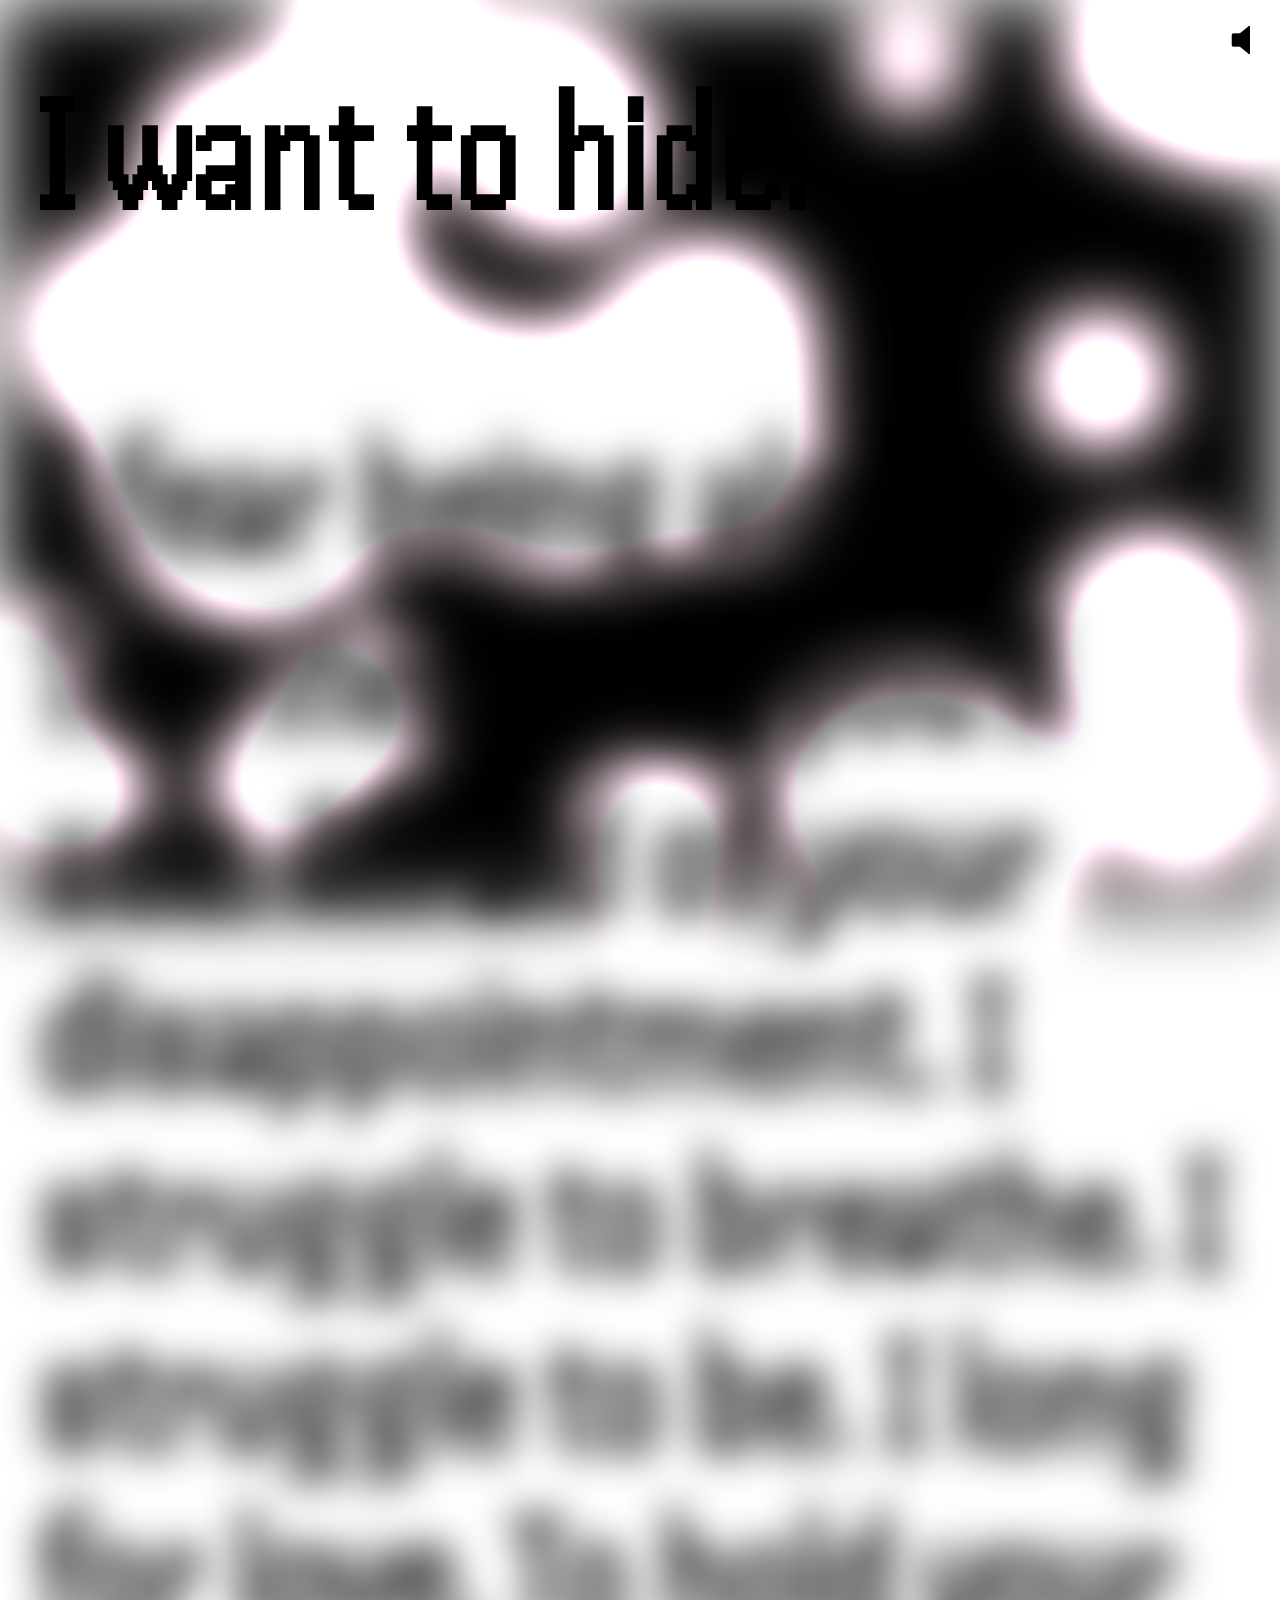
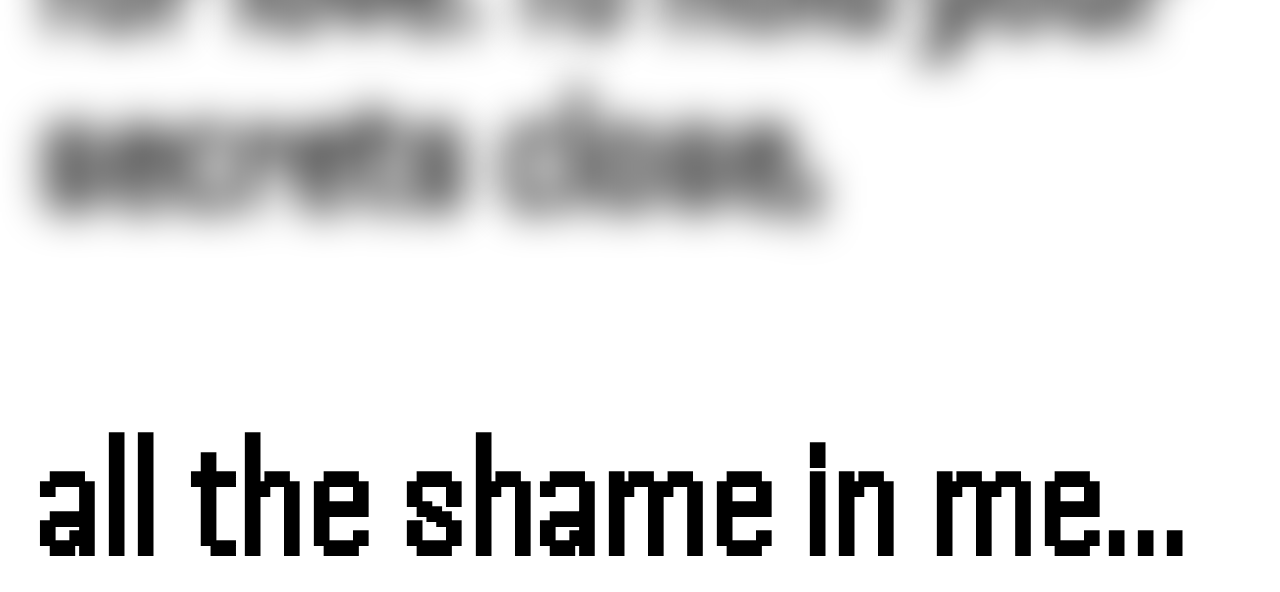
==== alltheshameinme.html @ 55e4df17 "indexup" ====
<!DOCTYPE html>
<html lang="en">
<head>
    <meta charset="UTF-8">
    <meta name="viewport" content="width=device-width, initial-scale=1.0">
    <title>I want to hide</title>
    <link rel="stylesheet" href="styles.css">
    

    <link rel="preconnect" href="https://fonts.googleapis.com">
    <link rel="preconnect" href="https://fonts.gstatic.com" crossorigin>
    <link href="https://fonts.googleapis.com/css2?family=Bodoni+Moda:ital,opsz,wght@0,6..96,400..900;1,6..96,400..900&family=Handjet:wght@100..900&display=swap" rel="stylesheet">



</head>
<body>


    <div class="text-container">
        I want to hide.
        <p id="interactive-text">
           </p>
        all the shame in me...
    </div>


    <audio id="background-music" autoplay loop muted>
        <source src="music_baby.mp3" type="audio/mpeg">
        Your browser does not support the audio element.
    </audio>
    <img id="unmute-image" src="unmute.png" alt="Unmute">
    <img id="mute-image" src="mute.png" alt="Mute">




    <script src="https://code.jquery.com/jquery-3.6.0.min.js"></script>
    <script src="script.js"></script>

    <script src="music.js"></script>
    <canvas id="background-canvas"></canvas>
     <script src="animation.js"></script>
</body>
</html>
---- styles.css ----
/* styles.css */
#background-canvas {
    position:fixed;
    top: 0;
    left: 0;
    width: 100%;
    height: 100%;
    z-index: -1; /* Ensure the canvas is behind other content */
    display: block; /* Remove any extra spacing below the canvas */
    filter: blur(3vw);
}

/* Styling for main content */
.content {
    position:fixed;
    z-index: 1; /* Ensure content is above the canvas */
}



body {

    font-family: "Handjet", sans-serif;
    font-optical-sizing: auto;
    font-weight: 700;
    font-style: normal;

    font-size: 13vw;
    color: #000000;
    line-height: 14vw;

    display: block;
    justify-content: center;
    align-items: center;
    height: 100vh;
    margin: 3vw;
    margin-top: 5vw;
    background-color: #ffffff;
    overflow:hidden;

}


.text-container {
    max-width: 100%; /* Ensure the container does not exceed the screen width */
    box-sizing: border-box; 
    position: relative;
    white-space: inherit;
    overflow-wrap: break-word;
}

.word {
    -webkit-filter: blur(1.6vw); /* For Safari */
    filter: blur(1.6vw);
    transition: -webkit-filter 12s ease; /* For Safari */
    transition: filter 12s ease;
}

.word:hover {
    filter: blur(0px);
    transition: -webkit-filter 0.5s ease; /* For Safari */
    transition: filter 0.5s ease;
    
}


#interactive-text {
    -webkit-user-drag: none; /* Prevents dragging on WebKit-based browsers like Safari */
    -webkit-user-select: none; /* Prevents text selection on WebKit-based browsers like Safari */
    -moz-user-select: none; /* Prevents text selection on Firefox */
    -ms-user-select: none; /* Prevents text selection on Internet Explorer/Edge */
    user-select: none; /* Standard syntax for preventing text selection */
}


#mute-image {
    position: absolute;
            top: 20px; /* Adjust the distance from the top */
            right: 10px; /* Adjust the distance from the right */
            width: 40px; /* Adjust the size of the image */
            height: 40px;
            cursor: pointer;
}

#unmute-image {
    position: absolute;
    top: 20px; /* Adjust the distance from the top */
    right: 10px; /* Adjust the distance from the right */
    width: 40px; /* Adjust the size of the image */
    height: 40px;
    cursor: pointer;
}
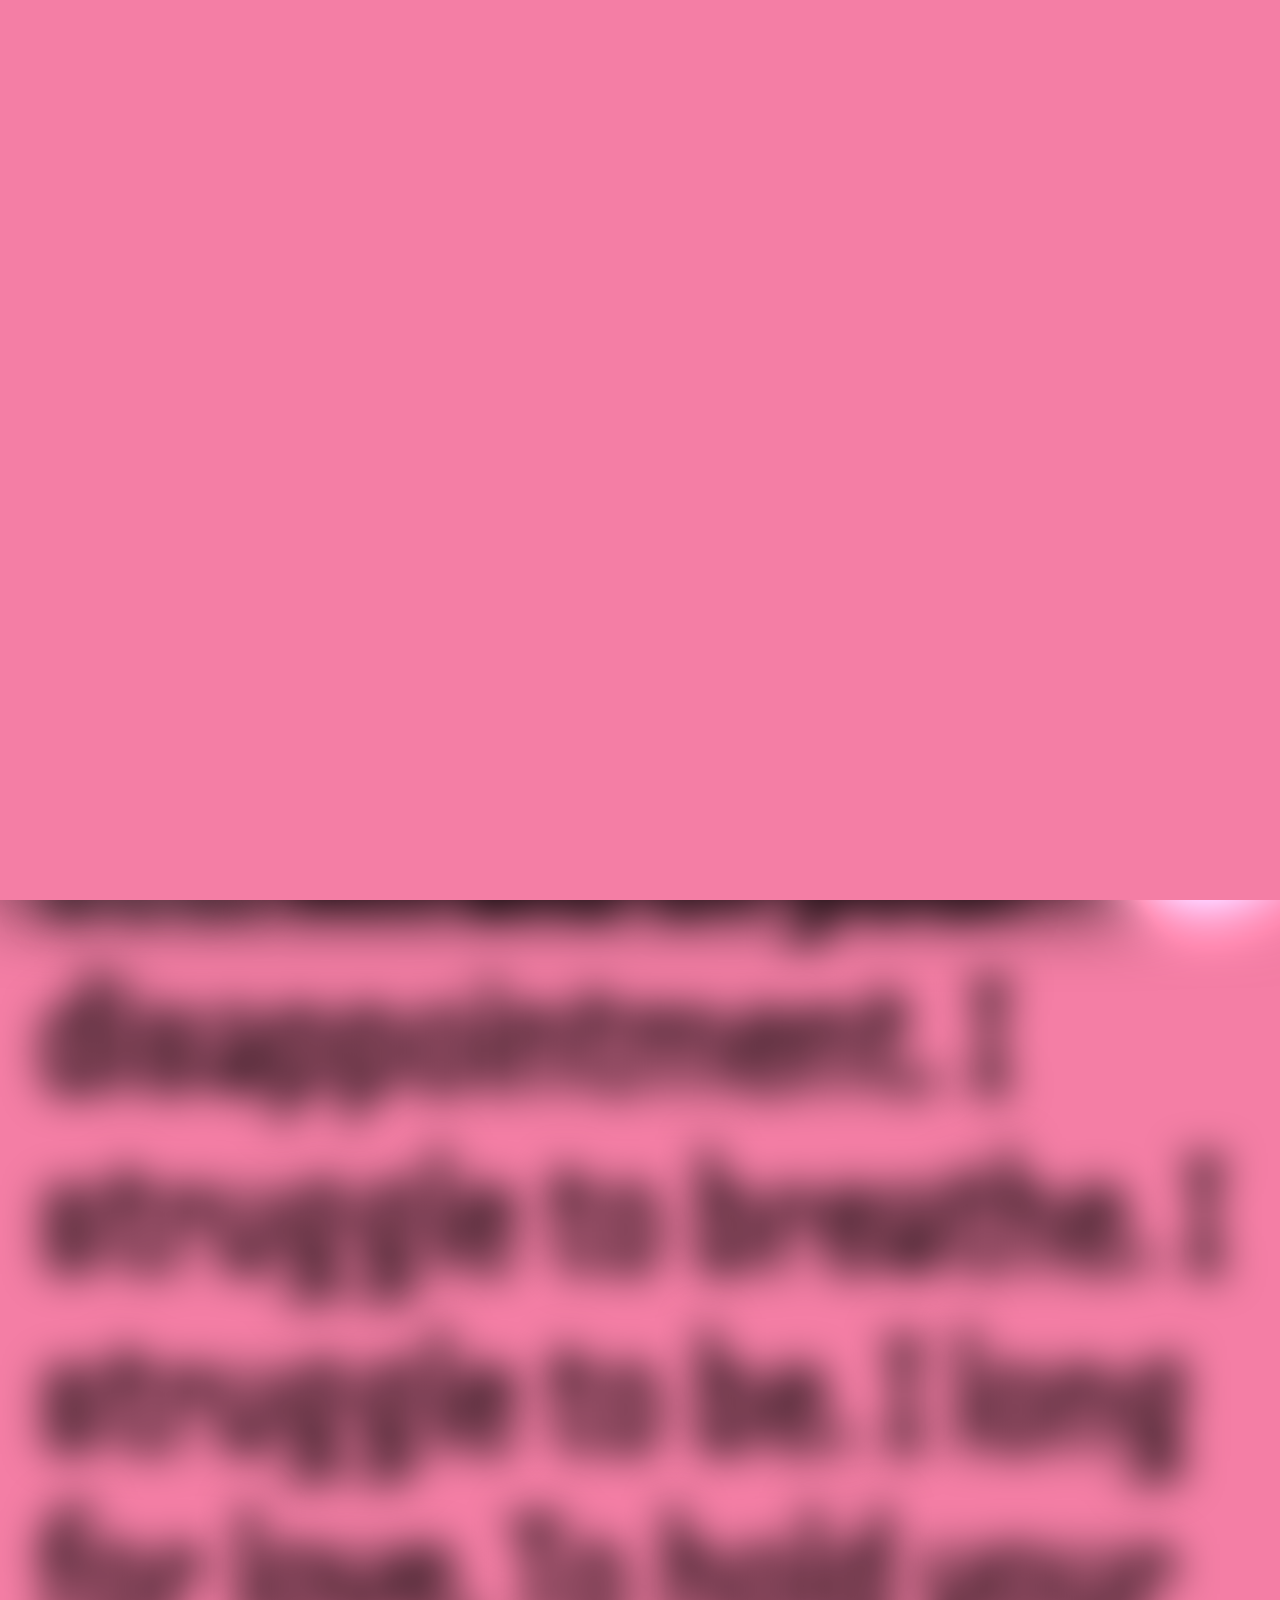
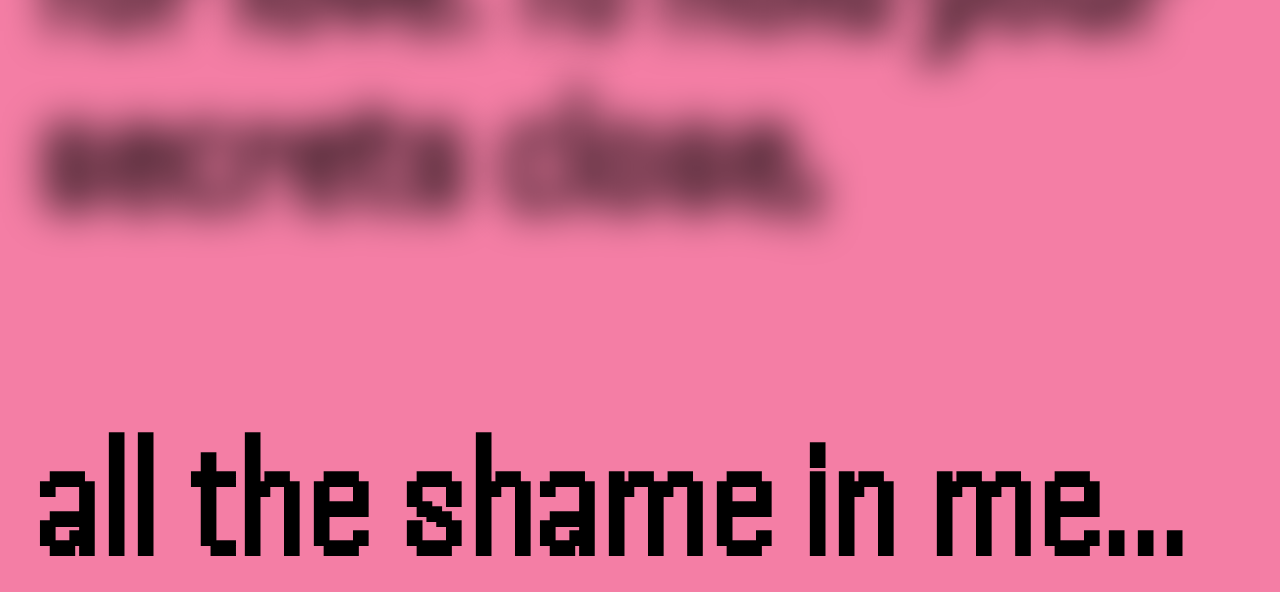
==== commit 23c5062d: "pink" ====
--- a/alltheshameinme.html
+++ b/alltheshameinme.html
@@ -16,7 +16,7 @@
 </head>
 <body>
 
-
+<div class ="fakepink"></div>
     <div class="text-container">
         I want to hide.
         <p id="interactive-text">
@@ -33,8 +33,6 @@
     <img id="mute-image" src="mute.png" alt="Mute">
 
 
-
-
     <script src="https://code.jquery.com/jquery-3.6.0.min.js"></script>
     <script src="script.js"></script>
 
--- a/styles.css
+++ b/styles.css
@@ -1,4 +1,6 @@
 /* styles.css */
+
+
 #background-canvas {
     position:fixed;
     top: 0;
@@ -14,6 +16,8 @@
 .content {
     position:fixed;
     z-index: 1; /* Ensure content is above the canvas */
+
+    
 }
 
 
@@ -35,11 +39,19 @@
     height: 100vh;
     margin: 3vw;
     margin-top: 5vw;
-    background-color: #ffffff;
+    background-color: #f47ea5;
     overflow:hidden;
 
+    animation: fadeIn 2s forwards;
 }
-
+@keyframes fadeIn {
+    from {
+        opacity: 0;
+    }
+    to {
+        opacity: 1;
+    }
+}
 
 .text-container {
     max-width: 100%; /* Ensure the container does not exceed the screen width */
@@ -89,4 +101,30 @@
     width: 40px; /* Adjust the size of the image */
     height: 40px;
     cursor: pointer;
+}
+
+
+.fakepink {
+    position: fixed;
+    top: 0;
+    left: 0;
+    width: 100%;
+    height: 100%;
+    background-color: #f47ea5;
+    z-index: 10; /* Make sure it sits on top of other content */
+    opacity: 1; /* Start fully opaque */
+    animation: fadeOut 5s forwards; /* Adjust duration as needed */
+}
+
+@keyframes fadeOut {
+    from {
+        opacity: 1;
+    }
+    to {
+        opacity: 0;
+    }
+}
+
+.fakepink.remove {
+    display: none;
 }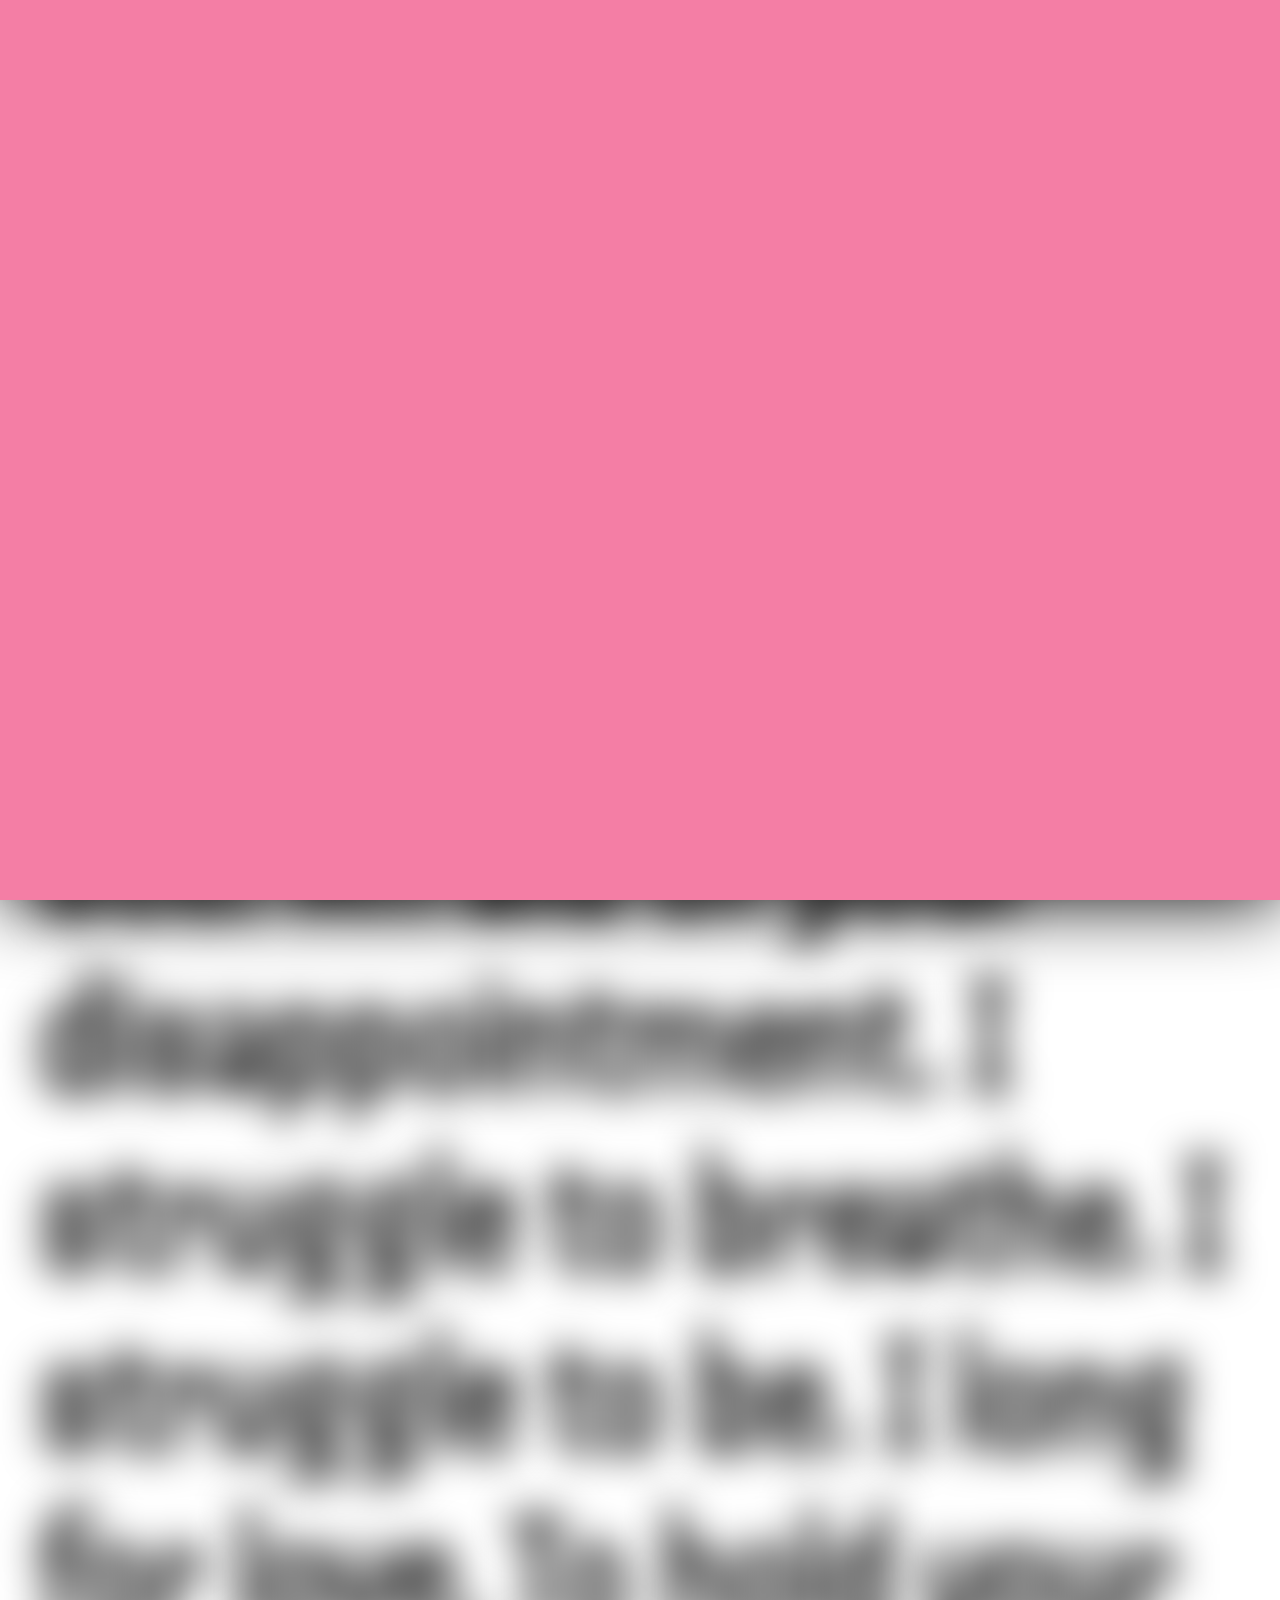
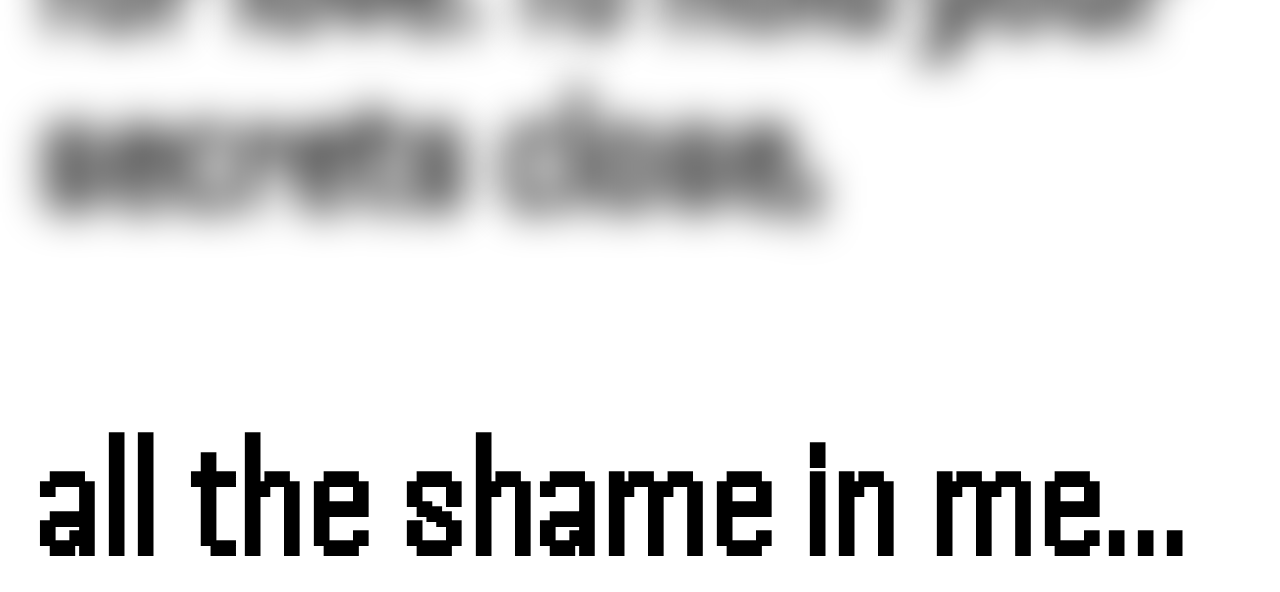
==== commit f3d33a35: "topbar" ====
--- a/alltheshameinme.html
+++ b/alltheshameinme.html
@@ -12,7 +12,7 @@
     <link href="https://fonts.googleapis.com/css2?family=Bodoni+Moda:ital,opsz,wght@0,6..96,400..900;1,6..96,400..900&family=Handjet:wght@100..900&display=swap" rel="stylesheet">
 
 
-
+    <meta name="theme-color" content="#43AB85">
 </head>
 <body>
 
--- a/styles.css
+++ b/styles.css
@@ -10,6 +10,7 @@
     z-index: -1; /* Ensure the canvas is behind other content */
     display: block; /* Remove any extra spacing below the canvas */
     filter: blur(3vw);
+    background-color: #ffffff;
 }
 
 /* Styling for main content */
@@ -39,7 +40,7 @@
     height: 100vh;
     margin: 3vw;
     margin-top: 5vw;
-    background-color: #f47ea5;
+    background-color: #ffffff;
     overflow:hidden;
 
     animation: fadeIn 2s forwards;
@@ -113,15 +114,18 @@
     background-color: #f47ea5;
     z-index: 10; /* Make sure it sits on top of other content */
     opacity: 1; /* Start fully opaque */
-    animation: fadeOut 5s forwards; /* Adjust duration as needed */
+    animation: fadeOut 3s forwards; /* Total duration is 7s: 2s pause + 5s fade-out */
 }
 
 @keyframes fadeOut {
-    from {
+    0% {
         opacity: 1;
     }
-    to {
-        opacity: 0;
+    40% {
+        opacity: 1; /* Stay visible for 2 seconds (2s / 7s = 28.6%) */
+    }
+    100% {
+        opacity: 0; /* Fade out */
     }
 }
 
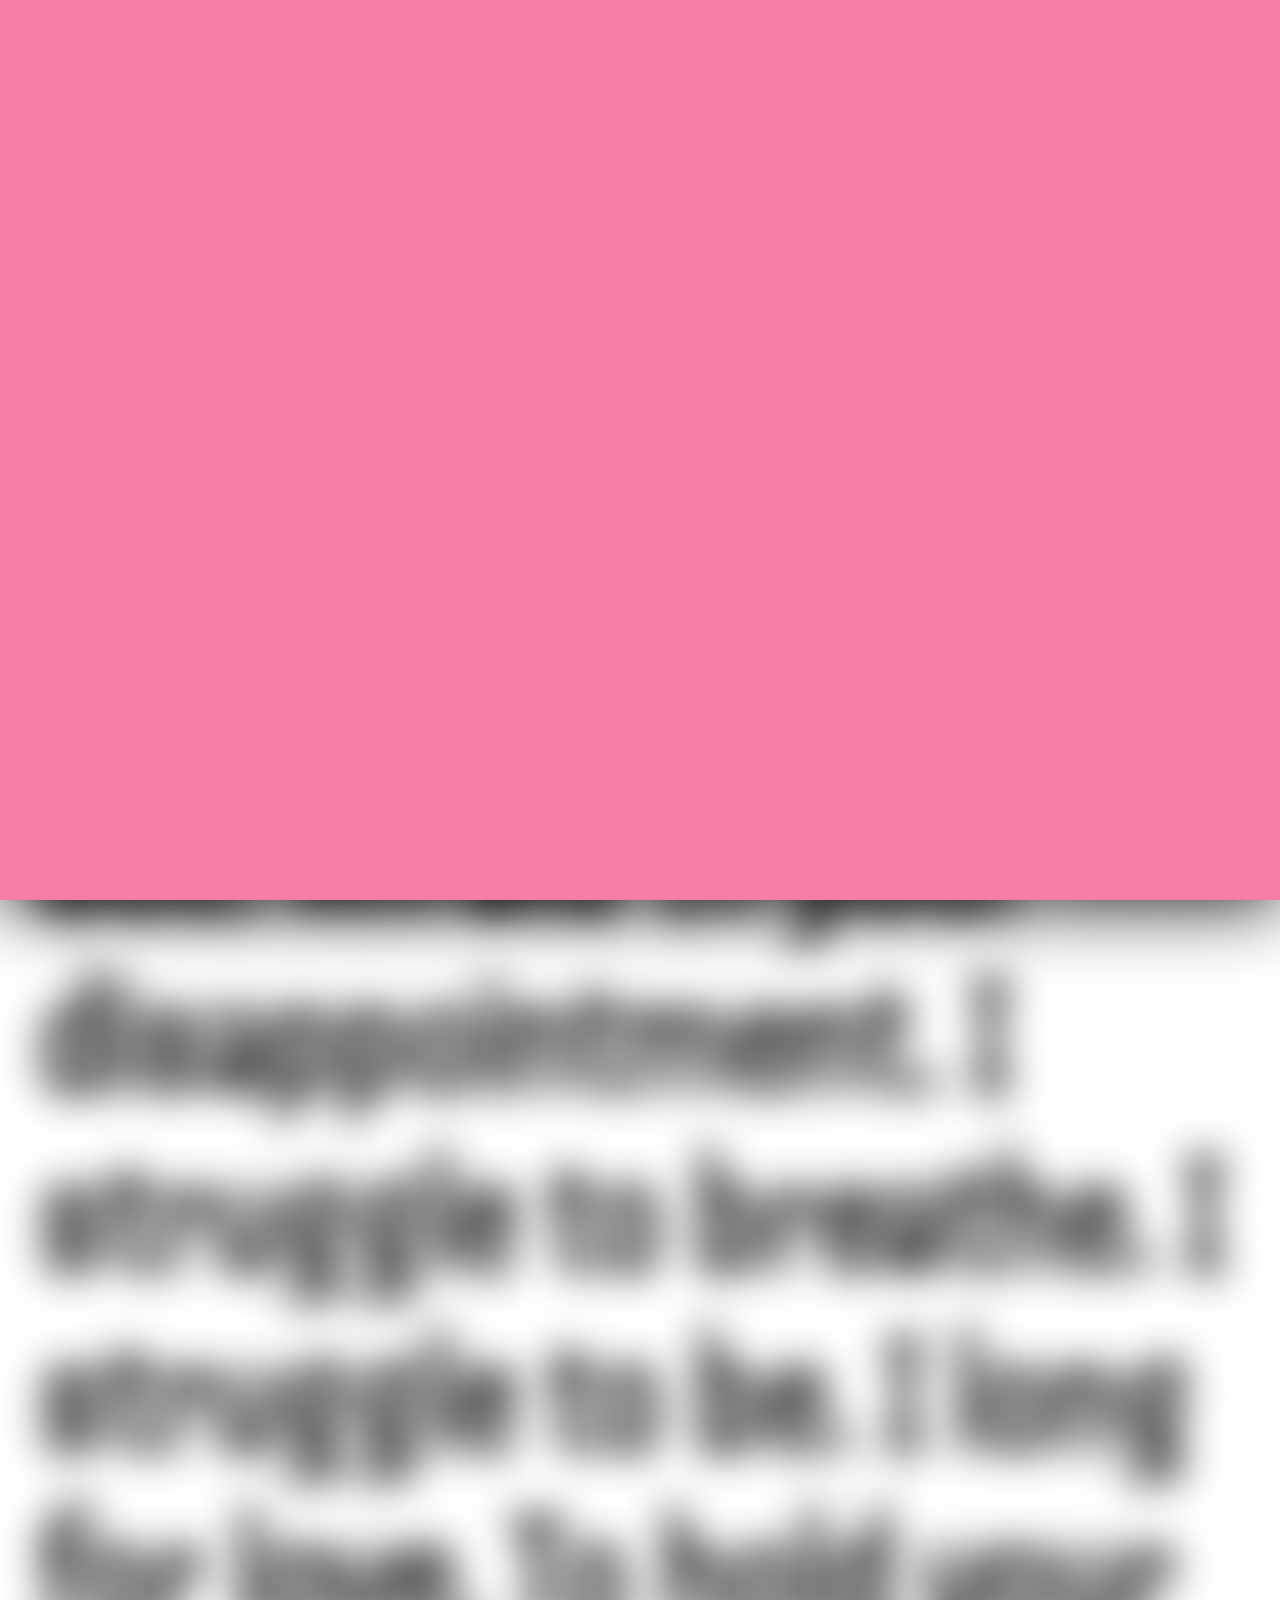
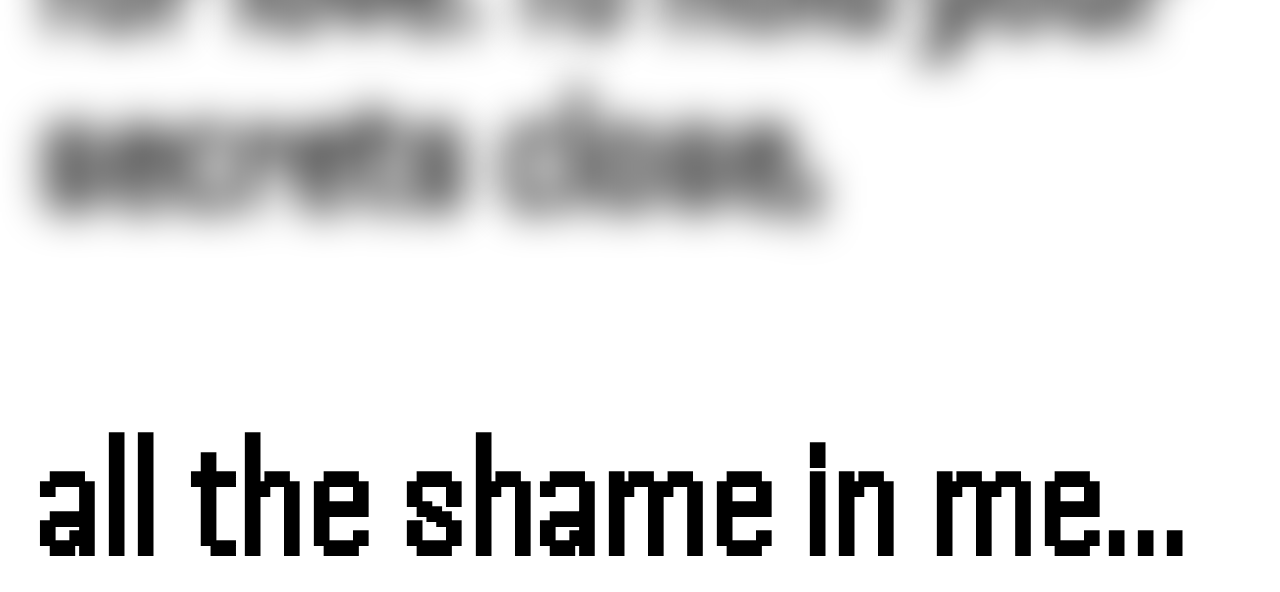
==== commit 4aab1a85: "topbar white" ====
--- a/alltheshameinme.html
+++ b/alltheshameinme.html
@@ -12,7 +12,7 @@
     <link href="https://fonts.googleapis.com/css2?family=Bodoni+Moda:ital,opsz,wght@0,6..96,400..900;1,6..96,400..900&family=Handjet:wght@100..900&display=swap" rel="stylesheet">
 
 
-    <meta name="theme-color" content="#43AB85">
+    <meta name="theme-color" content="#ffffff">
 </head>
 <body>
 
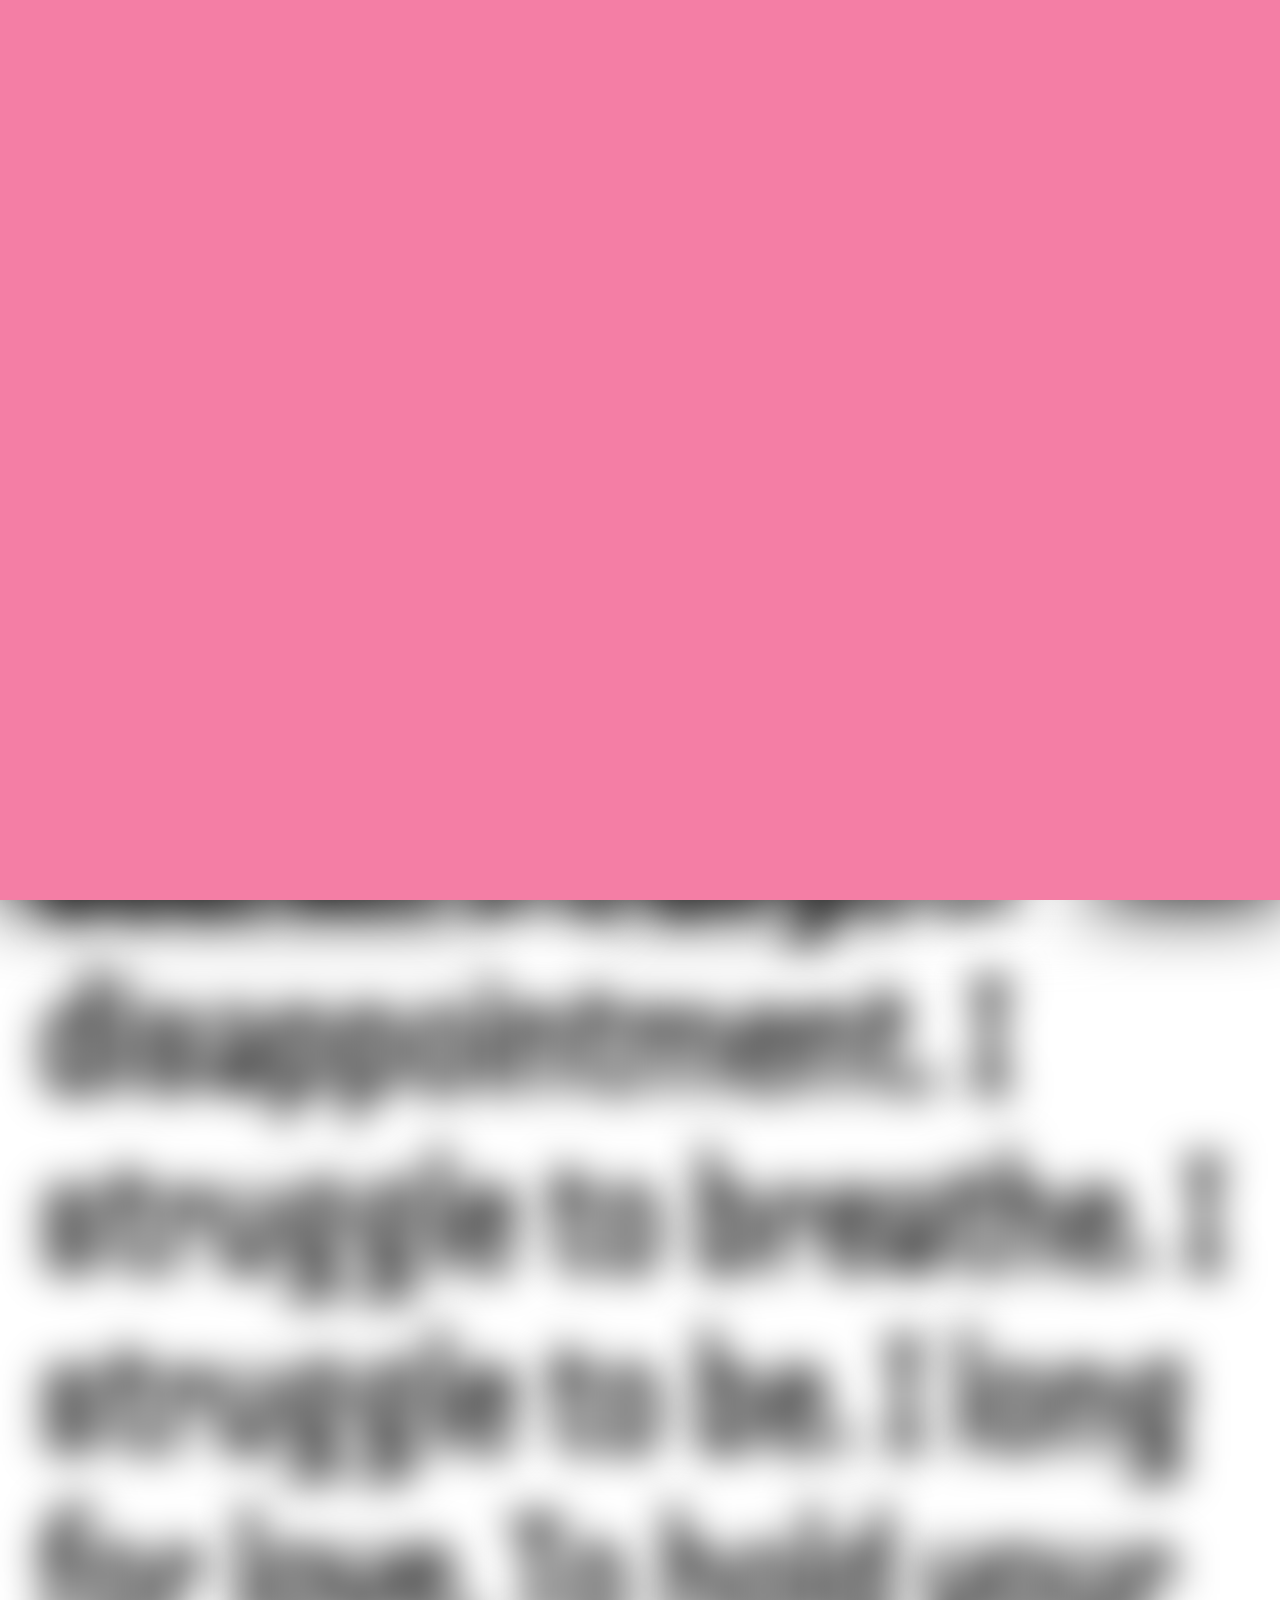
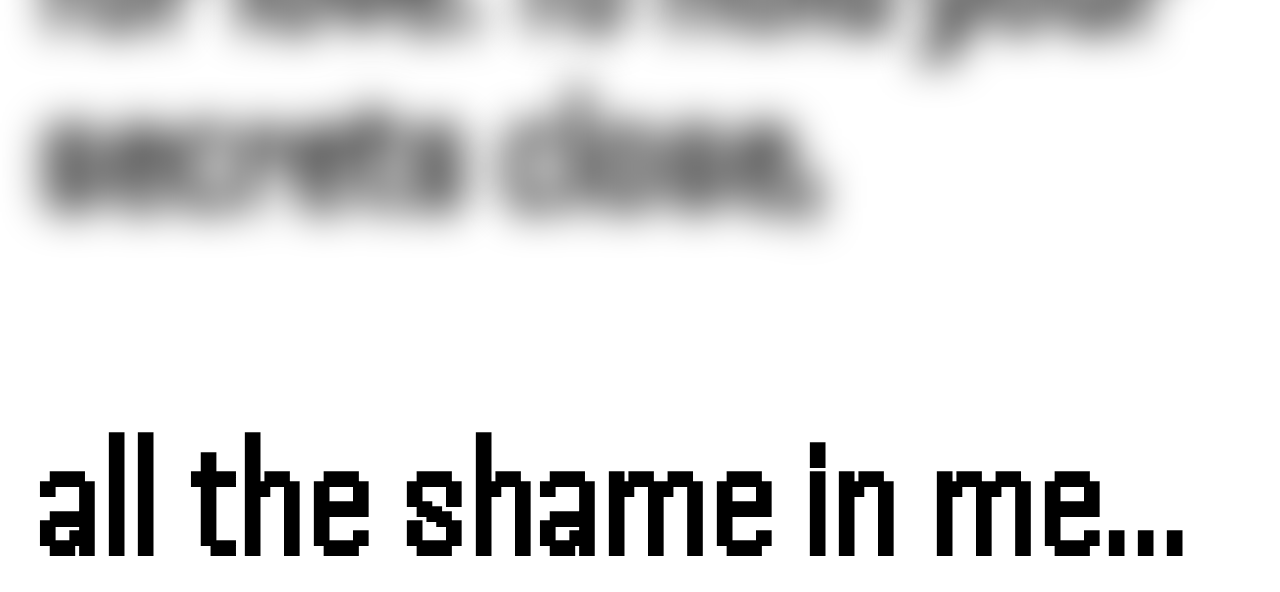
==== commit e66c74cf: "android fix" ====
--- a/alltheshameinme.html
+++ b/alltheshameinme.html
@@ -6,24 +6,19 @@
     <title>I want to hide</title>
     <link rel="stylesheet" href="styles.css">
     
-
     <link rel="preconnect" href="https://fonts.googleapis.com">
     <link rel="preconnect" href="https://fonts.gstatic.com" crossorigin>
     <link href="https://fonts.googleapis.com/css2?family=Bodoni+Moda:ital,opsz,wght@0,6..96,400..900;1,6..96,400..900&family=Handjet:wght@100..900&display=swap" rel="stylesheet">
-
-
+    
     <meta name="theme-color" content="#ffffff">
 </head>
 <body>
-
-<div class ="fakepink"></div>
+    <div class="fakepink"></div>
     <div class="text-container">
         I want to hide.
-        <p id="interactive-text">
-           </p>
+        <p id="interactive-text"></p>
         all the shame in me...
     </div>
-
 
     <audio id="background-music" autoplay loop muted>
         <source src="music_baby.mp3" type="audio/mpeg">
@@ -32,12 +27,10 @@
     <img id="unmute-image" src="unmute.png" alt="Unmute">
     <img id="mute-image" src="mute.png" alt="Mute">
 
-
     <script src="https://code.jquery.com/jquery-3.6.0.min.js"></script>
-    <script src="script.js"></script>
-
-    <script src="music.js"></script>
+    <script src="script.js" defer></script>
+    <script src="music.js" defer></script>
+    <script src="animation.js" defer></script>
     <canvas id="background-canvas"></canvas>
-     <script src="animation.js"></script>
 </body>
 </html>
